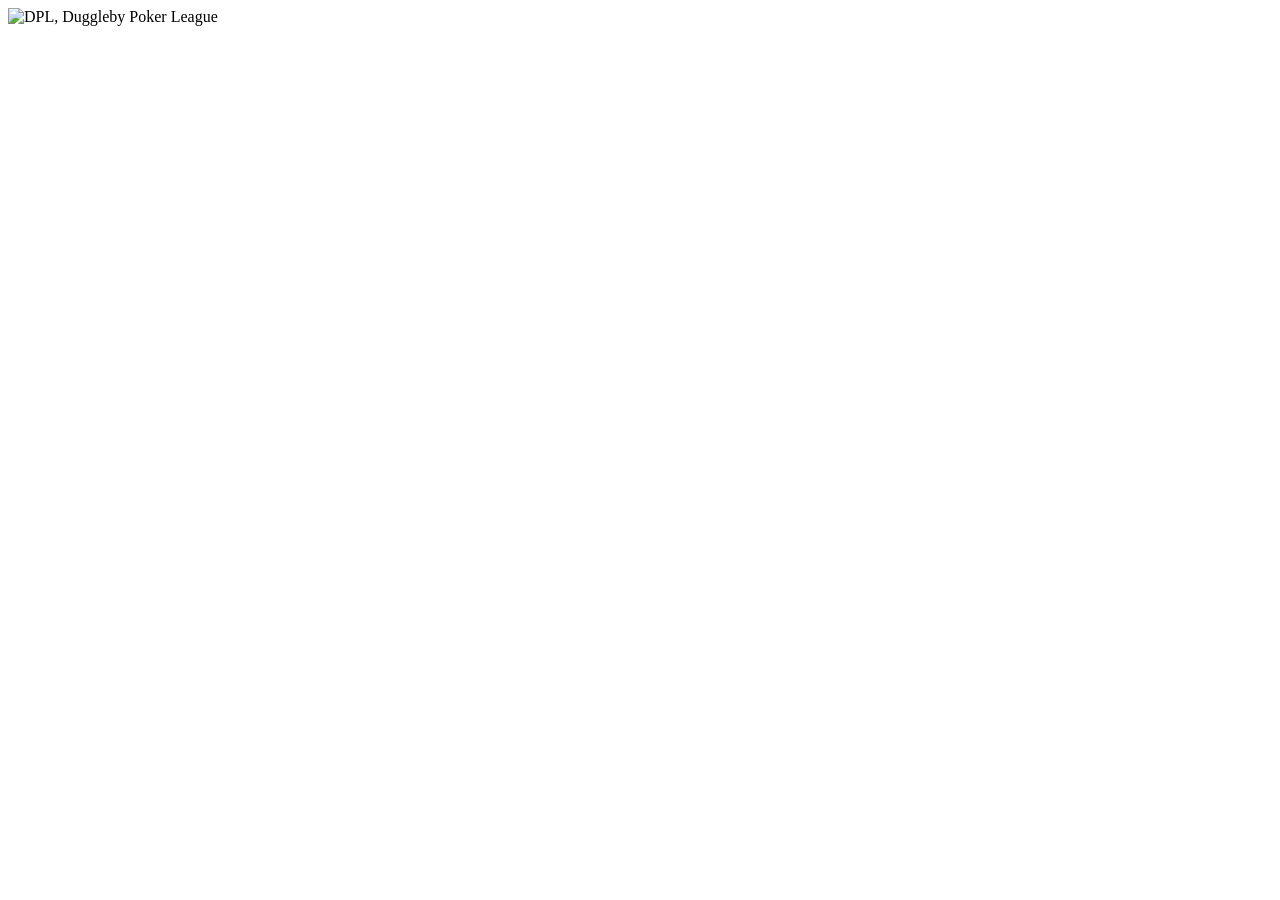
==== index.html @ d858caf4 "Update index.html" ====
<!doctype html>
<html lang="en">
<head>
  <meta charset="utf-8">
  <meta name="viewport" content="width=device-width, initial-scale=1">
  <meta name="robots" content="noindex, nofollow">
  <title>DPL Stats</title>
  <link rel="stylesheet" href="app.css">
  <style>
    .top { display: flex; justify-content: space-between; align-items: center; gap: 12px; flex-wrap: wrap; }
    .lock { max-width: 420px; margin: 8vh auto 0; text-align: center; }
    .lock form { text-align: left; }
    .tabs { display: flex; gap: 8px; flex-wrap: wrap; }
    .tabs button.on { background: var(--gold); color: var(--gold-ink); border-color: var(--gold); }
    .list { display: grid; grid-template-columns: repeat(auto-fill, minmax(170px, 1fr)); gap: 8px; }
    .list button { justify-content: flex-start; min-height: 52px; }
    .head { display: flex; gap: 16px; align-items: center; }
    .avatar { width: 72px; height: 72px; border-radius: 50%; border: 3px solid var(--gold); display: grid; place-items: center; font-size: 36px; color: var(--gold); background: var(--bg-2); flex: none; }
    .tiles4 { display: grid; grid-template-columns: repeat(4, 1fr); gap: 10px; }
    @media (max-width: 600px) { .tiles4 { grid-template-columns: repeat(2, 1fr); } }
    .tile .v { font-size: 28px; }
    .kv { display: grid; grid-template-columns: auto 1fr; gap: 6px 16px; margin: 0; }
    .kv dt { color: var(--muted); }
    .kv dd { margin: 0; font-weight: 700; text-align: right; }
    .scroll { overflow-x: auto; }
    table { width: 100%; border-collapse: collapse; }
    th, td { text-align: left; padding: 8px; border-bottom: 1px solid var(--line); white-space: nowrap; }
    th { color: var(--muted); font-size: 13px; }
    td.n, th.n { text-align: right; }
    tr[data-p] { cursor: pointer; }
    .err { color: var(--red-hi); font-weight: 700; min-height: 1.4em; }
    .check { display: flex; gap: 10px; align-items: center; font-weight: 600; margin-top: 12px; }
    .check input { width: 22px; height: 22px; }
  </style>
</head>
<body>
  <main class="wrap stack">
    <div class="top">
      <img class="logo" src="logo.svg" alt="DPL, Duggleby Poker League">
      <button id="forget" hidden>Lock</button>
    </div>
    <section id="lock" class="lock panel stack" hidden>
      <h1>Duggleby Poker League stats</h1>
      <form id="unlock" class="stack">
        <label for="pw">League password</label>
        <input id="pw" type="password" autocomplete="current-password" required>
        <label class="check"><input id="remember" type="checkbox"> Remember on this device</label>
        <p class="err" id="err" role="alert"></p>
        <button class="primary" id="go" type="submit">Unlock</button>
      </form>
      <p class="muted">Ask the league admin for the password.</p>
    </section>
    <section id="app" class="stack" hidden></section>
  </main>
  <script src="site.js"></script>
</body>
</html>
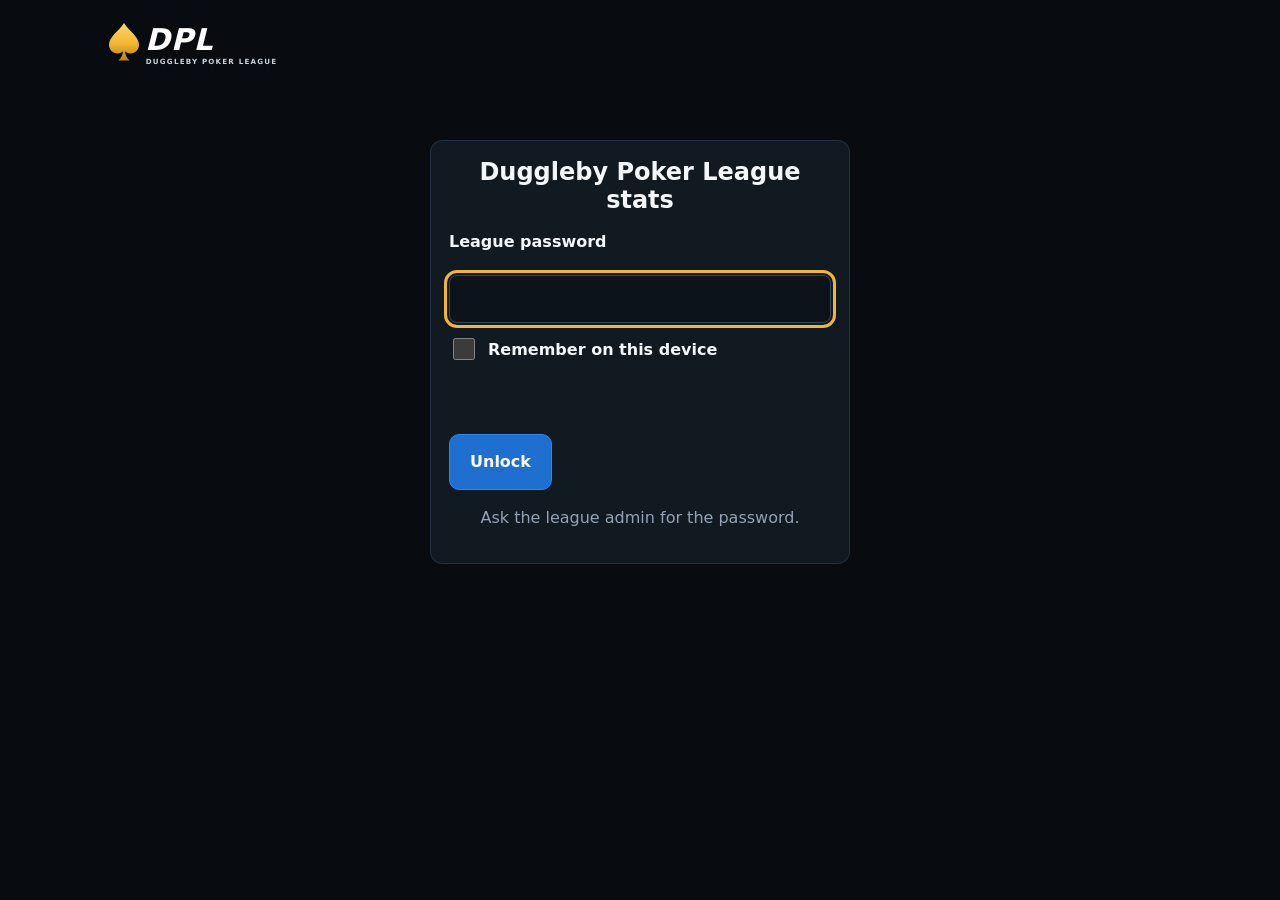
==== commit ced94bb4: "Update index.html" ====
--- a/index.html
+++ b/index.html
@@ -31,6 +31,11 @@
     .err { color: var(--red-hi); font-weight: 700; min-height: 1.4em; }
     .check { display: flex; gap: 10px; align-items: center; font-weight: 600; margin-top: 12px; }
     .check input { width: 22px; height: 22px; }
+    .hofgrid { display: grid; grid-template-columns: repeat(auto-fill, minmax(300px, 1fr)); gap: 12px; }
+    .hofrow { display: grid; grid-template-columns: 40px 1fr auto; gap: 10px; align-items: center; padding: 6px 0; border-top: 1px solid var(--line); cursor: pointer; }
+    .hofrow .rk { font-weight: 800; color: var(--muted); }
+    .hofrow .v { font-weight: 800; font-size: 20px; text-align: right; }
+    .hofrow.first .rk, .hofrow.first .v { color: var(--gold); }
   </style>
 </head>
 <body>
--- a/app.css
+++ b/app.css
@@ -0,0 +1,94 @@
+/* Shared styles and design tokens (from the DPL UI mockup). Plain CSS, no framework,
+   no web fonts: the app must work offline and stay light on the Pi 3 kiosk. */
+:root {
+  --bg: #080c11;
+  --bg-2: #0d131a;
+  --panel: #111921;
+  --panel-2: #17212b;
+  --line: #243241;
+  --line-strong: #31455a;
+  --text: #f4f7fa;
+  --muted: #93a3b3;
+  --gold: #f2b632;
+  --gold-hi: #ffd76a;
+  --gold-ink: #1d1503;
+  --green: #1fae4b;
+  --green-hi: #2bd15f;
+  --red: #d93636;
+  --red-hi: #f04848;
+  --blue: #1f6fd1;
+  --blue-hi: #2f86f0;
+  --accent: var(--gold);
+  --accent-ink: var(--gold-ink);
+  --danger: var(--red);
+  --ok: var(--green);
+  --radius: 12px;
+  --tap: 56px;
+  --font: system-ui, -apple-system, "Segoe UI", Roboto, "DejaVu Sans", sans-serif;
+  --font-display: "DejaVu Sans Condensed", "Roboto Condensed", "Arial Narrow", "Segoe UI", system-ui, sans-serif;
+  font-family: var(--font);
+  color-scheme: dark;
+}
+* { box-sizing: border-box; }
+html, body { margin: 0; height: 100%; }
+body { background: var(--bg); color: var(--text); line-height: 1.45; }
+a { color: var(--gold); }
+h1, h2, h3 { font-family: var(--font-display); line-height: 1.15; margin: 0 0 .5em; font-weight: 800; }
+.wrap { max-width: 1100px; margin: 0 auto; padding: 20px 16px; }
+.muted { color: var(--muted); }
+.gold { color: var(--gold); }
+.panel { background: var(--panel); border: 1px solid var(--line); border-radius: var(--radius); padding: 18px; }
+.stack > * + * { margin-top: 16px; }
+.row { display: flex; gap: 12px; flex-wrap: wrap; align-items: center; }
+.num { font-variant-numeric: tabular-nums; }
+
+button, .btn {
+  min-height: var(--tap); padding: 0 20px; border-radius: 10px; border: 1px solid var(--line-strong);
+  background: var(--panel-2); color: var(--text); font: inherit; font-weight: 700; cursor: pointer;
+  display: inline-flex; align-items: center; justify-content: center; gap: 8px; text-decoration: none;
+  touch-action: manipulation;
+}
+button:hover:not(:disabled), .btn:hover { border-color: var(--muted); }
+button.primary, .btn.primary { background: var(--blue); border-color: var(--blue-hi); color: #fff; }
+button.go { background: var(--green); border-color: var(--green-hi); color: #fff; }
+button.danger, button.stop { background: var(--red); border-color: var(--red-hi); color: #fff; }
+button.gold { background: var(--gold); border-color: var(--gold-hi); color: var(--gold-ink); }
+button:disabled { opacity: .4; cursor: not-allowed; }
+button:focus-visible, input:focus-visible, select:focus-visible, textarea:focus-visible, .btn:focus-visible { outline: 3px solid var(--gold); outline-offset: 2px; }
+
+label { display: block; font-weight: 600; margin-bottom: 6px; }
+input[type=password], input[type=text], input[type=number], select, textarea {
+  width: 100%; min-height: 48px; padding: 0 12px; border-radius: 8px; border: 1px solid var(--line-strong);
+  background: var(--bg-2); color: var(--text); font: inherit; font-size: 17px;
+}
+textarea { padding: 10px 12px; min-height: 110px; }
+input:disabled, select:disabled { opacity: .75; }
+.error { color: var(--red-hi); min-height: 1.4em; }
+.badge { display: inline-block; padding: 2px 10px; border-radius: 999px; font-size: 13px; font-weight: 700; background: var(--panel-2); color: var(--muted); }
+.badge.ok { background: rgba(31,174,75,.16); color: var(--green-hi); }
+.badge.warn { background: rgba(217,54,54,.16); color: var(--red-hi); }
+.badge.gold { background: rgba(242,182,50,.16); color: var(--gold); }
+code { background: var(--bg-2); padding: 2px 6px; border-radius: 6px; }
+
+.logo { display: block; height: 48px; width: auto; }
+
+/* Role selector */
+.roles { display: grid; grid-template-columns: repeat(auto-fit, minmax(220px, 1fr)); gap: 16px; }
+.role { min-height: 160px; flex-direction: column; font-size: 24px; font-family: var(--font-display); padding: 20px; text-align: center; }
+.role small { font-family: var(--font); font-weight: 400; font-size: 15px; color: var(--muted); }
+.role.gold small { color: var(--gold-ink); }
+
+/* Setup checklist */
+.steps { list-style: none; padding: 0; margin: 0; }
+.steps li { display: flex; justify-content: space-between; gap: 12px; padding: 12px 0; border-bottom: 1px solid var(--line); }
+.steps li:last-child { border-bottom: 0; }
+
+/* Connection banner (spec §7.4) */
+.conn-banner { position: sticky; top: 0; z-index: 20; background: var(--red); color: #fff; padding: 10px 16px; font-weight: 700; text-align: center; }
+[hidden] { display: none !important; }
+
+/* Stat tiles shared by the TV and the admin dashboard */
+.tile { background: var(--bg-2); border: 1px solid var(--line); border-radius: 10px; padding: 10px 12px; text-align: center; }
+.tile .k { color: var(--muted); font-size: 14px; font-weight: 600; }
+.tile .v { font-family: var(--font-display); font-weight: 800; font-size: 26px; font-variant-numeric: tabular-nums; line-height: 1.15; }
+.tile .s { color: var(--muted); font-size: 12px; font-weight: 600; }
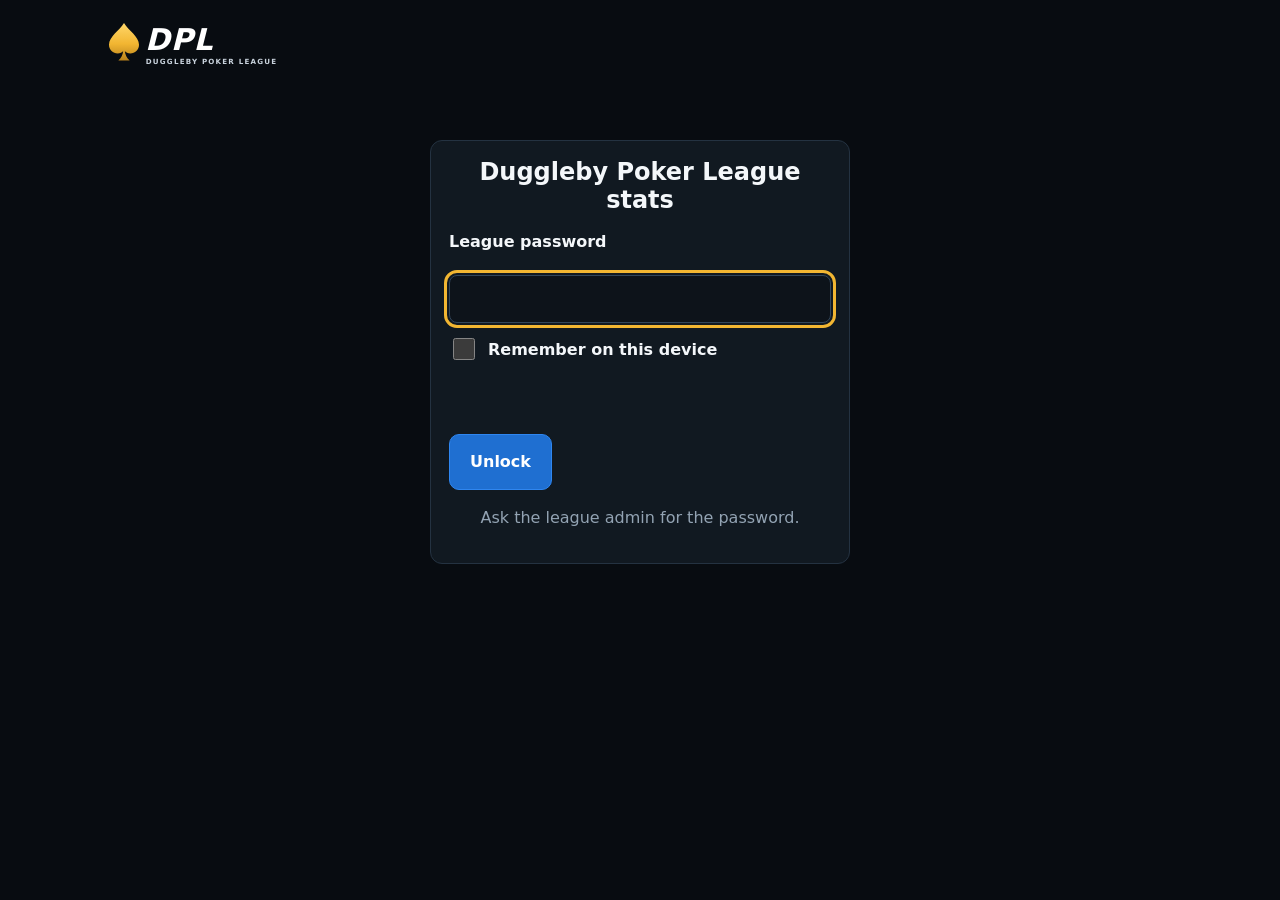
==== commit 5672bc3d: "Update index.html" ====
--- a/index.html
+++ b/index.html
@@ -31,6 +31,11 @@
     .err { color: var(--red-hi); font-weight: 700; min-height: 1.4em; }
     .check { display: flex; gap: 10px; align-items: center; font-weight: 600; margin-top: 12px; }
     .check input { width: 22px; height: 22px; }
+    svg.race { width: 100%; height: auto; display: block; }
+    svg.race text { fill: var(--muted); font-size: 12px; }
+    svg.race .grid { stroke: var(--line); stroke-width: 1; }
+    svg.race polyline { fill: none; stroke-width: 3; stroke-linejoin: round; stroke-linecap: round; }
+    .sw { display: inline-block; width: 14px; height: 14px; border-radius: 3px; margin-right: 8px; vertical-align: -2px; }
     .hofgrid { display: grid; grid-template-columns: repeat(auto-fill, minmax(300px, 1fr)); gap: 12px; }
     .hofrow { display: grid; grid-template-columns: 40px 1fr auto; gap: 10px; align-items: center; padding: 6px 0; border-top: 1px solid var(--line); cursor: pointer; }
     .hofrow .rk { font-weight: 800; color: var(--muted); }
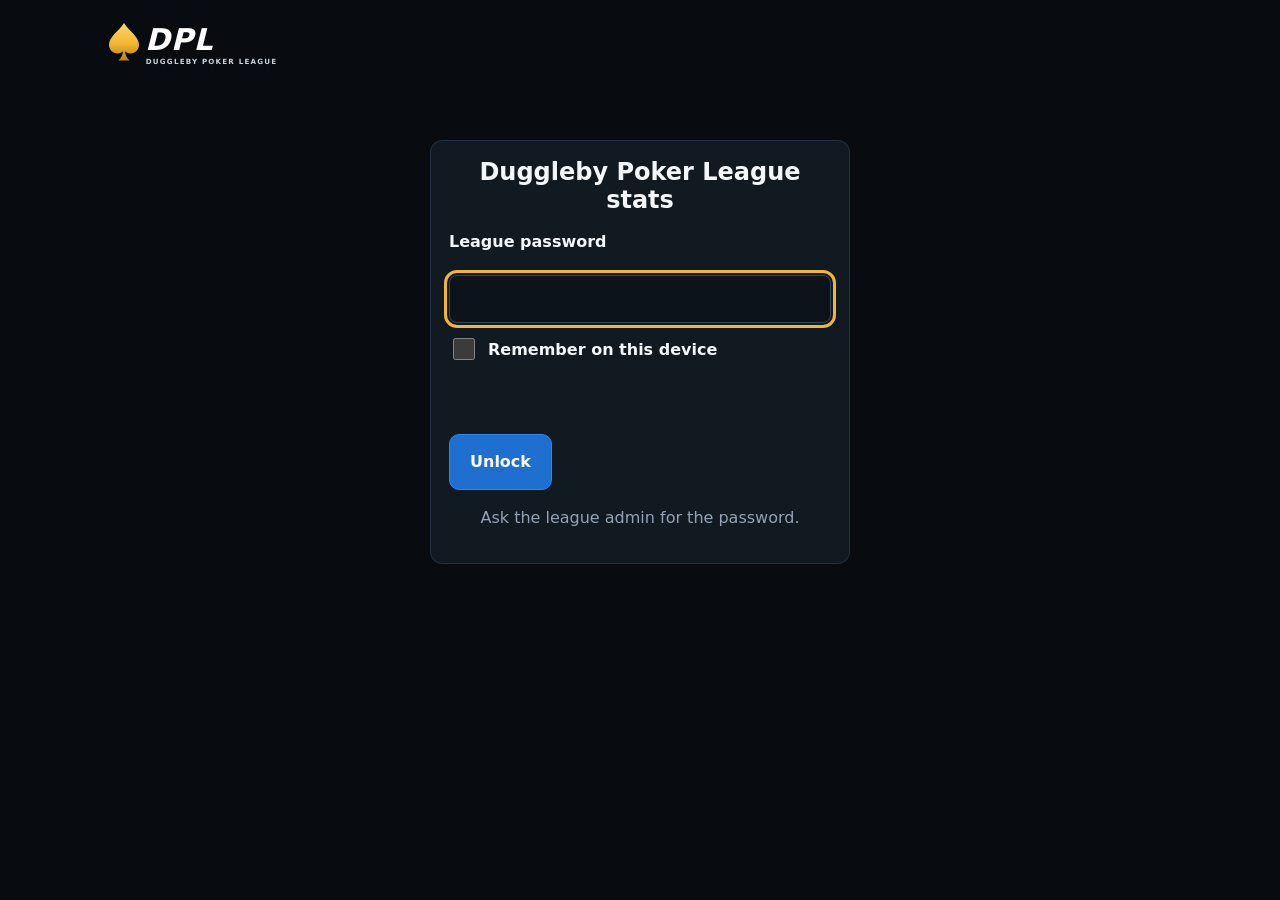
==== commit 63427bcd: "Update index.html" ====
--- a/index.html
+++ b/index.html
@@ -5,6 +5,9 @@
   <meta name="viewport" content="width=device-width, initial-scale=1">
   <meta name="robots" content="noindex, nofollow">
   <title>DPL Stats</title>
+  <link rel="icon" href="favicon.ico" sizes="any">
+  <link rel="icon" href="icon.svg" type="image/svg+xml">
+  <link rel="apple-touch-icon" href="apple-touch-icon.png">
   <link rel="stylesheet" href="app.css">
   <style>
     .top { display: flex; justify-content: space-between; align-items: center; gap: 12px; flex-wrap: wrap; }
